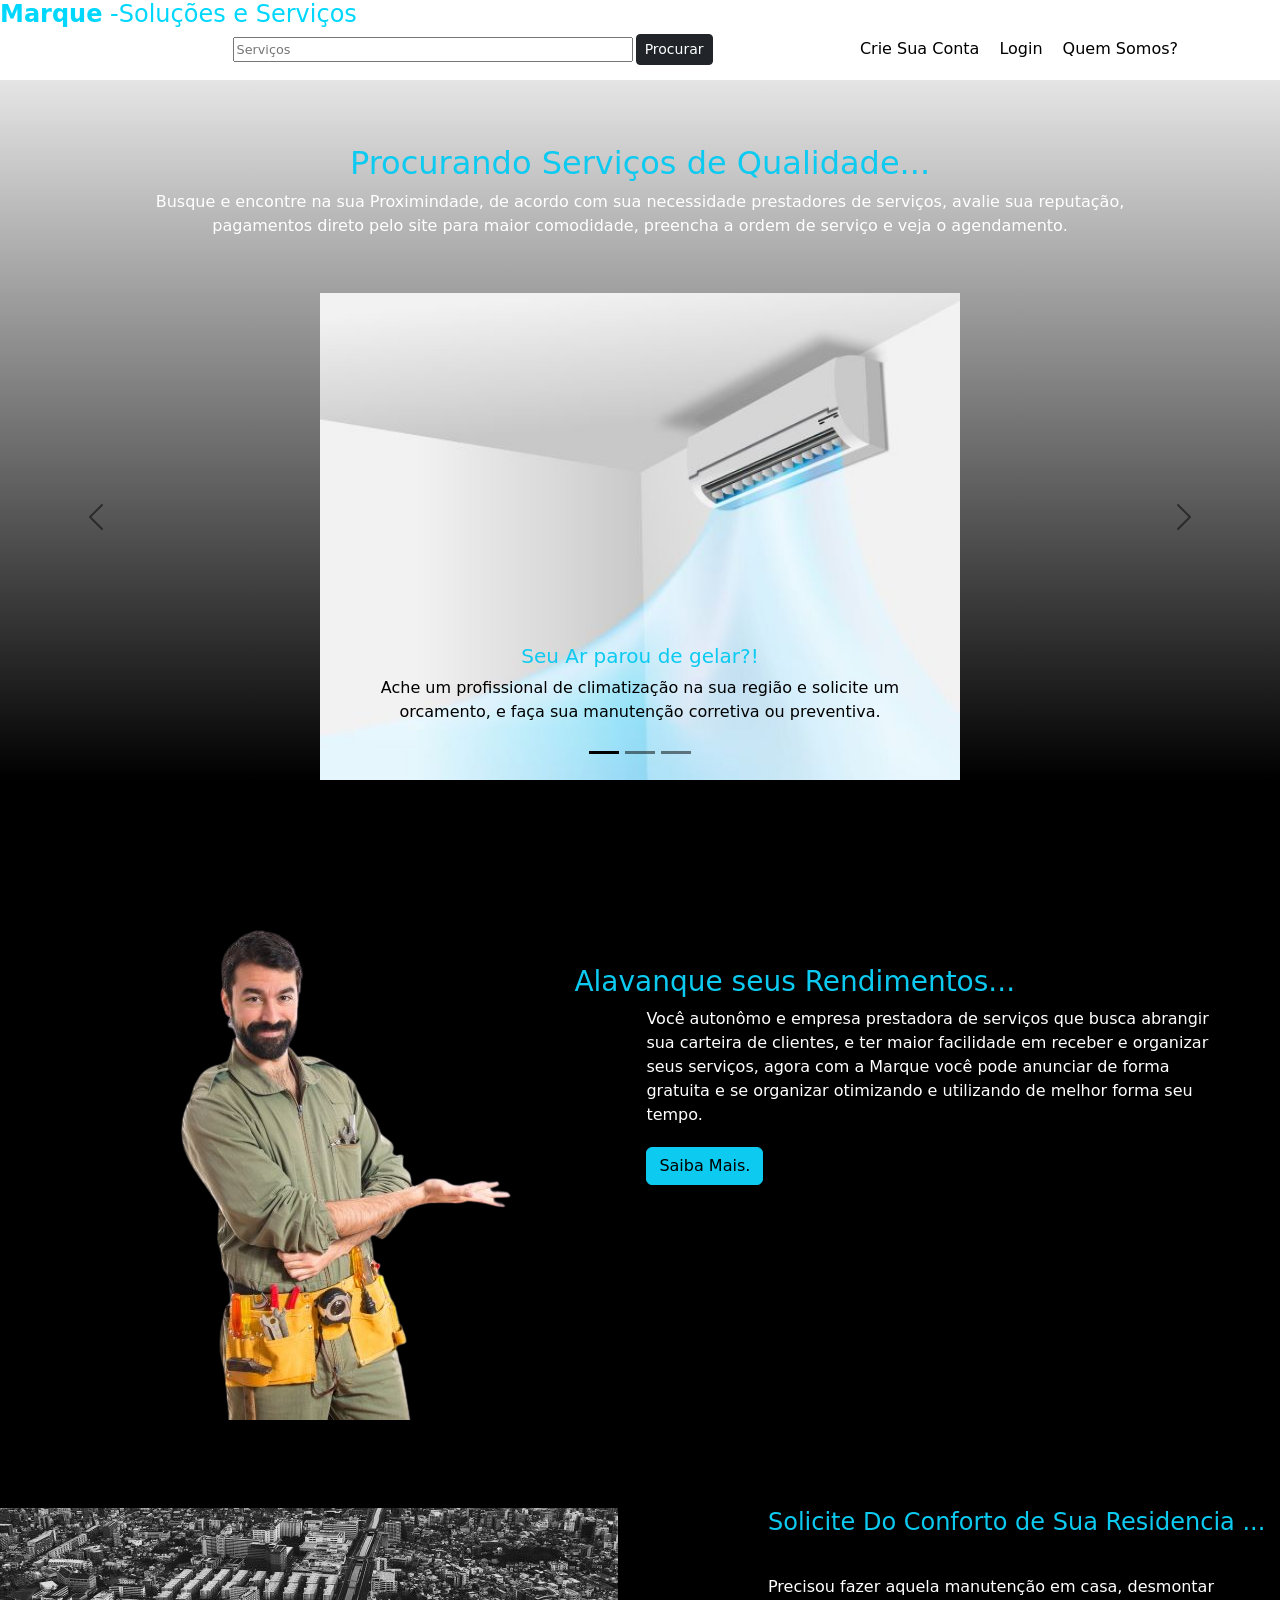
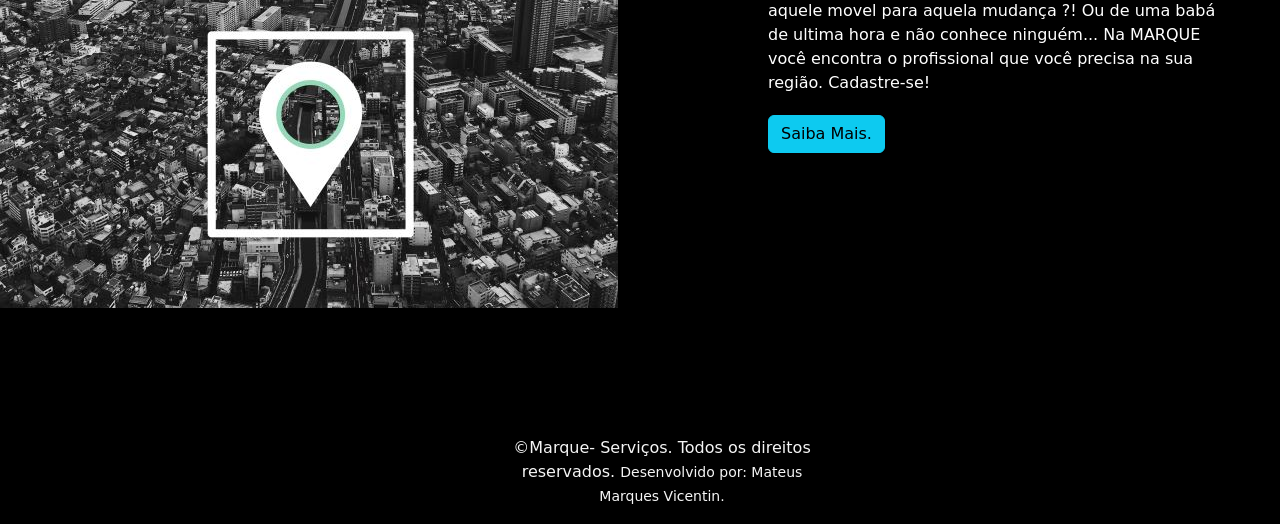
==== marque/marque.html @ 4cff3a3d "Versão 1 marque" ====
<!DOCTYPE html>
<html lang="pt-BR">
<head>
    <meta charset="UTF-8">
    <meta http-equiv="X-UA-Compatible" content="IE=edge">
    <meta name="viewport" content="width=device-width, initial-scale=1.0">
    <link href="https://cdn.jsdelivr.net/npm/bootstrap@5.2.0-beta1/dist/css/bootstrap.min.css" rel="stylesheet" integrity="sha384-0evHe/X+R7YkIZDRvuzKMRqM+OrBnVFBL6DOitfPri4tjfHxaWutUpFmBp4vmVor" crossorigin="anonymous">
    <link rel="stylesheet" href="./marque.css">

    <title>Marque - </title>
</head>
<body>
    <section class="sectcarosel" >
    <header>
      <h1><strong>Marque</strong> -<smmal>Soluções e Serviços</smmal> </h1>
      <div class="container">
        <div class="row">
          <div class="col">
        <a class="ini1" href="#home">Quem Somos?</a>
        <a class="ini1" href="#serv">Login</a>
        <a class="ini1" href="#crie">Crie Sua Conta</a>
        <div>
            <form class="ipt" action="/action_page.php">
                <input type="text" class="ipt" placeholder="Serviços" name="busque">
                <button id="botao" style="float: right; margin-right: -5%; margin-top: -7%; " class="btn btn-dark btn-sm " type="submit">Procurar</button>
              </form>
        </div>
          </div></div>
</div>
        </div></header>
        
          <H2>Procurando Serviços de Qualidade...</H2>
        <p class="p1">Busque e encontre na sua Proximindade, de acordo com sua necessidade prestadores de serviços, avalie sua reputação, pagamentos direto pelo site para maior comodidade, preencha a ordem de serviço e veja o agendamento.</p>
       
        <div id="carouselExampleDark" class="carousel carousel-dark slide" data-bs-ride="carousel">
            <div class="carousel-indicators">
              <button type="button" data-bs-target="#carouselExampleDark" data-bs-slide-to="0" class="active" aria-current="true" aria-label="Slide 1"></button>
              <button type="button" data-bs-target="#carouselExampleDark" data-bs-slide-to="1" aria-label="Slide 2"></button>
              <button type="button" data-bs-target="#carouselExampleDark" data-bs-slide-to="2" aria-label="Slide 3"></button>
            </div>
            <div class="carousel-inner">
              <div class="carousel-item active" data-bs-interval="5000">
                <img src="./imgmarque/air-conditioner-4204637_1280.jpg" class="d-flex w-50 h-25" alt="...">
                <div class="carousel-caption d-none d-md-block">
                  <h5  >Seu Ar parou de gelar?!</h5>
                  <p class="pImg" style="color: rgb(0, 0, 0) ;">Ache um profissional de climatização na sua região e solicite um orcamento, e faça sua manutenção corretiva ou preventiva.</p>
                </div>
              </div>
              <div class="carousel-item" data-bs-interval="5000">
                <img src="./imgmarque/plumbing-840835_640.jpg" class="d-flex w-50 h-25" alt="...">
                <div class="carousel-caption d-none d-md-block">
                  <h5>Precisando de encanador ?! </h5>
                  <p class="pImg">Ache aquele serviço de qualidade, chega de dor de cabeça com aquele vazamento, sua conta de água sem controle, evite disperdicio.</p>
                </div>
              </div>
              <div class="carousel-item">
                <img src="./imgmarque/mechanical-engineering-2993233_1280.jpg" class="d-flex w-50 h-25 " alt="...">
                <div class="carousel-caption d-none d-md-block">
                  <h5>Precisando De Manutenção...</h5>
                  <p class="pImg" >Aqui Você encontra Profissionais das mais diversas áreas de atuação, Com soluções para seus problemas e projetos.</p>
                </div>
              </div>
            </div>
            <button  class="carousel-control-prev" type="button" data-bs-target="#carouselExampleDark" data-bs-slide="prev">
              <span class="carousel-control-prev-icon" aria-hidden="true"></span>
              <span class="visually-hidden">Previous</span>
            </button>
            <button class="carousel-control-next" type="button" data-bs-target="#carouselExampleDark" data-bs-slide="next">
              <span class="carousel-control-next-icon" aria-hidden="true"></span>
              <span class="visually-hidden">Next</span>
            </button>
          </div>

         </section>
          <section class="sectcorpo">

          <div class="imgbaner" style="background-image: url(./imgmarque/mechanic-removebg.png); " >
       <div class="textbaner"> <H3>Alavanque seus Rendimentos... </H3>
        <p class="pbaner">Você autonômo e empresa prestadora de serviços que busca abrangir sua carteira de clientes, e ter maior facilidade em receber e organizar seus serviços, agora com a Marque você pode anunciar de forma gratuita e se organizar otimizando e utilizando de melhor forma seu tempo.<br>
        <button style="margin-top:20px; " type="button" class="btn btn-info">Saiba Mais.</button> </p>
       
      </div>
</div>

       <div class="imgbaner2" style="background-image: url(./imgmarque/map-pin-location-direction-position-graphic.jpg); "><div class="textbaner2" ><h4>Solicite Do Conforto de Sua Residencia ...</h4> <p class="pbaner2">Precisou fazer aquela manutenção em casa, desmontar aquele movel para aquela mudança ?! Ou de uma babá de ultima hora e não conhece ninguém... Na MARQUE você encontra o profissional que você precisa na sua região. Cadastre-se!   <br>
        <button style="margin-top:20px; " type="button" class="btn btn-info">Saiba Mais.</button>
      </p>


       </div>
   </div>


<footer> <p>&copy;Marque- Serviços. Todos os direitos reservados.
  <small>Desenvolvido por: Mateus Marques Vicentin.</small>
</p> </footer>
</section>
</body>
<!-- JavaScript Bundle with Popper -->
<script src="https://cdn.jsdelivr.net/npm/@popperjs/core@2.11.5/dist/umd/popper.min.js" integrity="sha384-Xe+8cL9oJa6tN/veChSP7q+mnSPaj5Bcu9mPX5F5xIGE0DVittaqT5lorf0EI7Vk" crossorigin="anonymous"></script>
<script src="https://cdn.jsdelivr.net/npm/bootstrap@5.2.0-beta1/dist/js/bootstrap.min.js" integrity="sha384-kjU+l4N0Yf4ZOJErLsIcvOU2qSb74wXpOhqTvwVx3OElZRweTnQ6d31fXEoRD1Jy" crossorigin="anonymous"></script>


</html>
---- marque/marque.css ----
html {font-family: 'Noto Sans JP', sans-serif;
    font-family: 'Open Sans', sans-serif;
    font-family: 'Tiro Devanagari Marathi', serif;
    font-family: 'Tiro Telugu', serif;
font-size: 62,5%;
width: 100%;
overflow-y: scroll;
overflow-x: hidden;
background-color: #000000;

}

body{ background-color: #000000;}

.sectcarosel{
    background-image: linear-gradient(to bottom , white, black);
}
.sectcorpo{
    background-color: #000000;
}

header {background-color: rgb(255, 255, 255);
margin-inline:auto;

font-size: 0.8rem;
    position:relative;
    top:0;
    height: 80px;
    width: 100vw;
    z-index: 100;
}

h1{font-size: 1.5rem;
color: rgb(0, 215, 253);}


.ini1{font-size: 1rem;
    float: right;
    text-align: right;
    text-decoration: none;
    padding-inline-end: 20px;
 
    color: #000000;}

    .ipt{margin-right: 15%;
        width: 400px;
        float: right;
    }

  
  h2{ margin-top: 5%;
color: #0dcaf0;
text-align: center;


}

h3{ margin-top: 5%;
    color: #0dcaf0;
    text-align: center;
    float: right;
    margin-right:23% ;
}
.p1 {text-align: center;
    margin-left: 10%;
    margin-right: 10%;
    color: white;
}

img{ margin-left: 25%;
    margin-top: 3%;

    
}

.pImg{
    color: rgb(255, 255, 255);
    text-align: center;
    margin-left: 20%;
    margin-right: 20%;
}
.botao {margin-left: 60%;}

  h5 {color:#0dcaf0;}

 
  .imgbaner{max-width: 100% auto;
margin-left: 10%;
height: 600px;
background-repeat: no-repeat;
margin-top: 10%;}

.pbaner{text-align:left;
    margin-left: 45%;
    float: right auto;
    padding-top: 30px;
    margin-right: 5%;
    color: white;
}

.imgbaner2{
    width: 100% auto;
    height: 400px;
    background-repeat: no-repeat;
    
}

h4 {color:#0dcaf0;
    margin-left:60% ;
    float: right auto;
}

.pbaner2{text-align:left;
    margin-left:60% ;
    float: right auto;
    padding-top: 30px;
    margin-right: 5%;
    color: white;

}

footer {padding:100px auto;
text-align: center;
max-width: 300px;
margin-left: 40%;
color: whitesmoke;
padding-top: 10%;
}
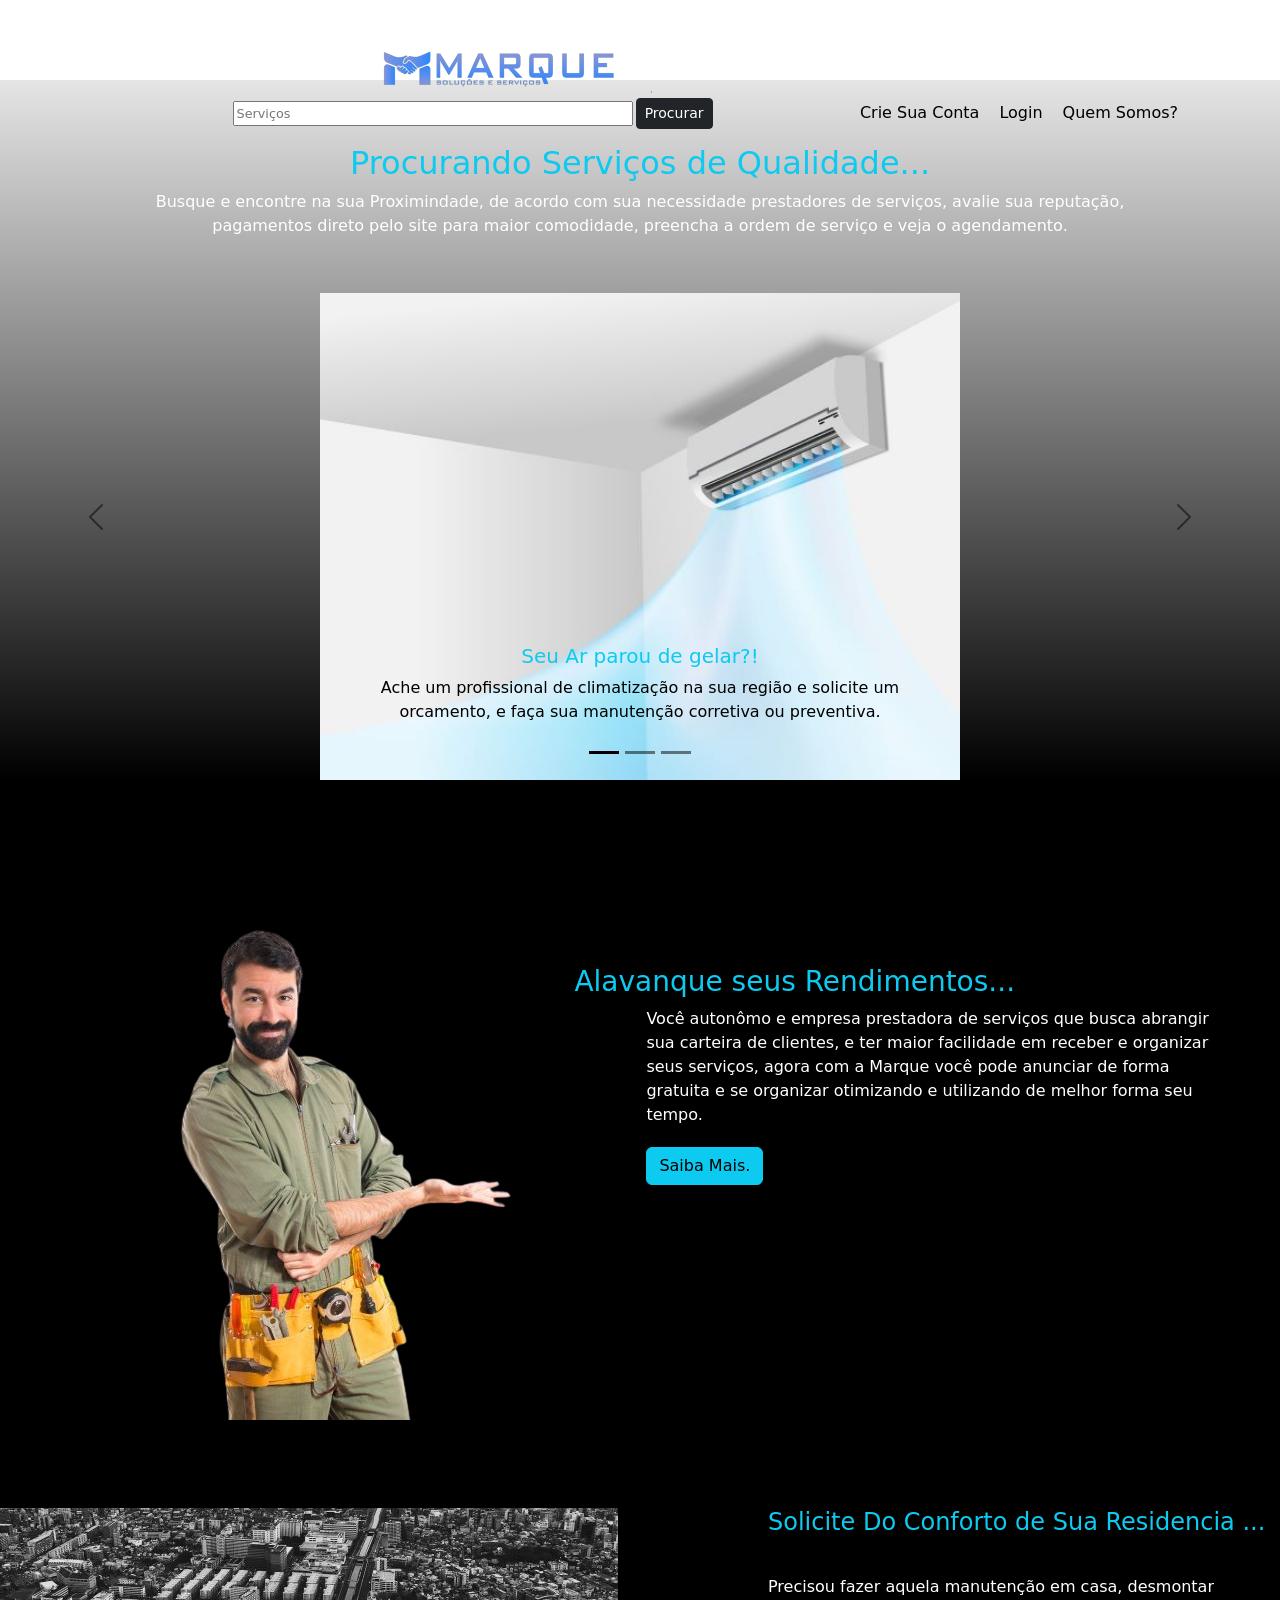
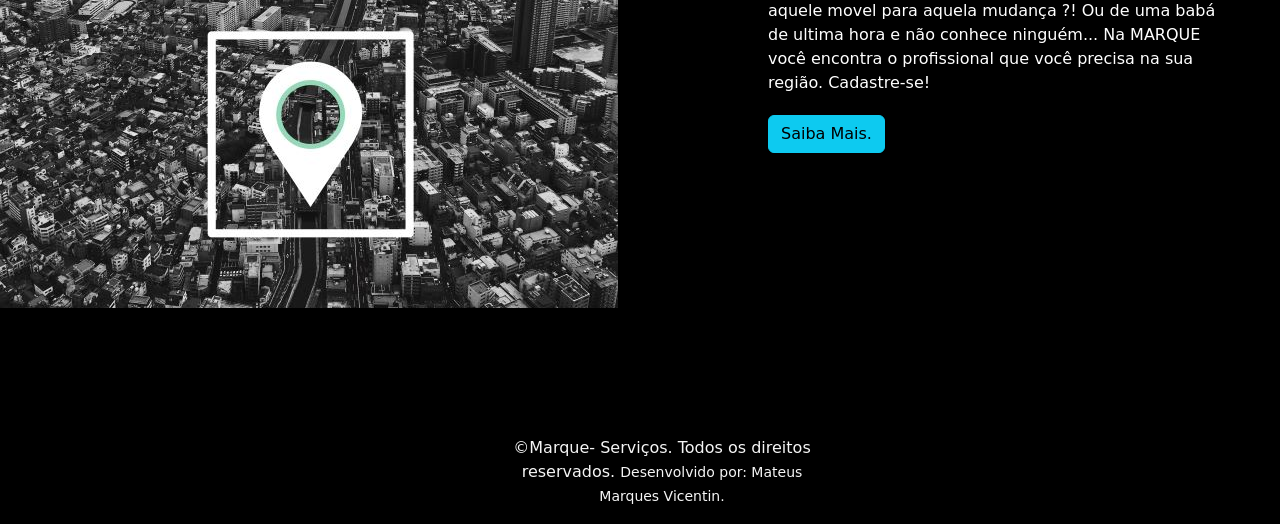
==== commit b851416a: "atualiznado exercicio" ====
--- a/marque/marque.html
+++ b/marque/marque.html
@@ -12,7 +12,7 @@
 <body>
     <section class="sectcarosel" >
     <header>
-      <h1><strong>Marque</strong> -<smmal>Soluções e Serviços</smmal> </h1>
+      <h1><img src="../marque/imgmarque/marquelogo.png" alt=""></h1>
       <div class="container">
         <div class="row">
           <div class="col">
--- a/marque/marque.css
+++ b/marque/marque.css
@@ -32,8 +32,7 @@
     width: 100vw;
     z-index: 100;
 }
-
-h1{font-size: 1.5rem;
+h1{margin-right: -10%;
 color: rgb(0, 215, 253);}
 
 
@@ -50,13 +49,15 @@
         float: right;
     }
 
-  
-  h2{ margin-top: 5%;
-color: #0dcaf0;
-text-align: center;
+      
 
 
-}
+      h2{ margin-top: 5%;
+        color: #0dcaf0;
+        text-align: center;
+
+
+                }   
 
 h3{ margin-top: 5%;
     color: #0dcaf0;
